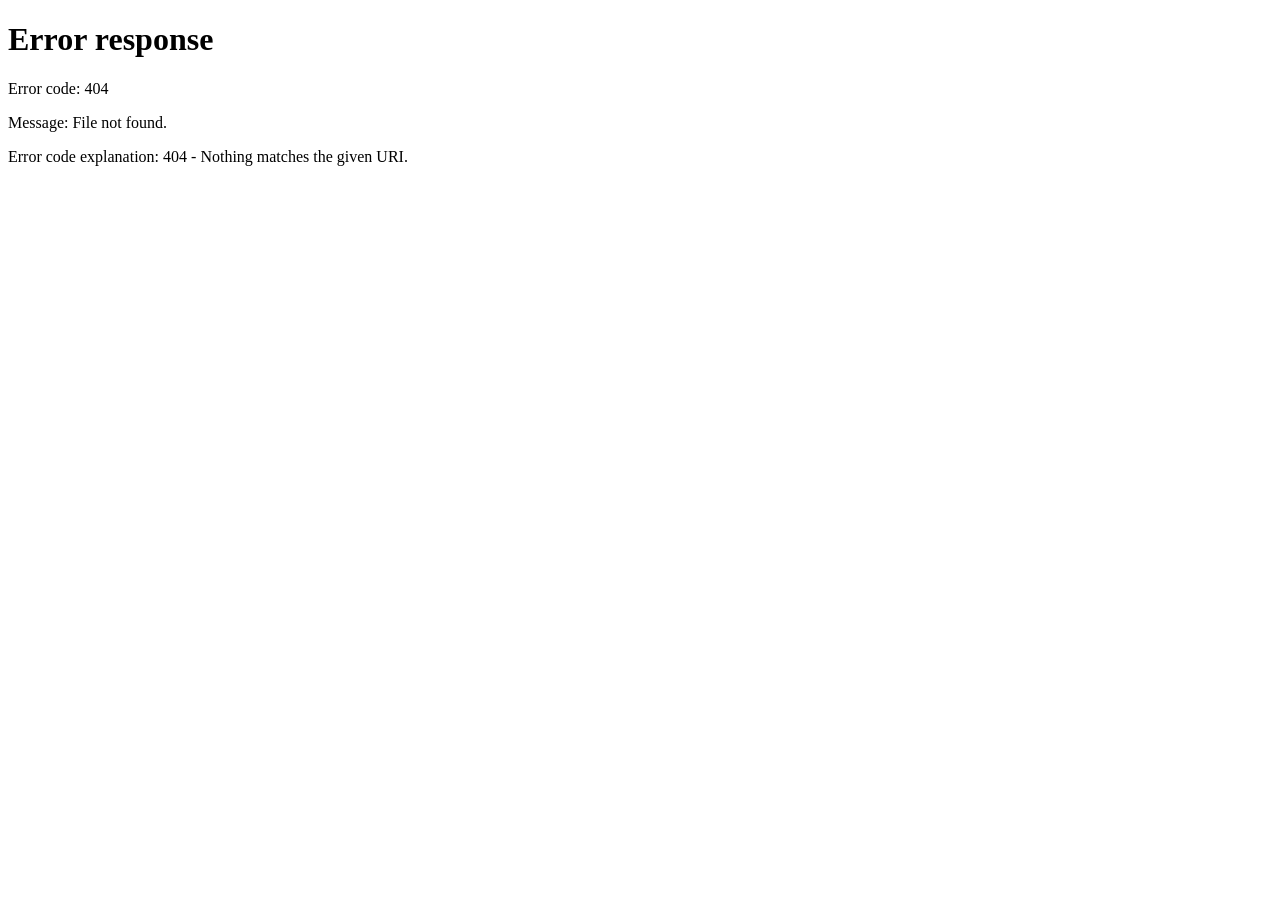
==== docs/html/resultados.html @ 4c5f17e5 "Se añade la funcionalidad completa del juego" ====
<!DOCTYPE html>
<html lang="es">
<head>
    <meta charset="UTF-8">
    <meta http-equiv="X-UA-Compatible" content="IE=edge">
    <meta name="viewport" content="width=device-width, initial-scale=1.0">
    
    <!-- Script principal -->    
    <script type="module" src="../js/main.js"></script>
    
    <!-- Fuentes y estilo -->  
    <link href="https://fonts.googleapis.com/css2?family=Pixelify+Sans" rel="stylesheet">
    <link rel="stylesheet" href="../css/style.css">
    <link rel="stylesheet" href="../css/resultados.css">
    
    <title>Pixel Copier</title>
</head>
<body>
    <div class="wrapper">
        <div class="inner">
        
            <div class="top-squares">
                <div class="sq orange"></div>
                <div class="sq yellow"></div>
                <div class="sq green"></div>
                <div class="sq blue"></div>
            </div>
            
            <!-- Icono superior (Reloj de arena o Trofeo) -->
            <div class="icon-container">
                <span id="resultado-icono"></span>
            </div>
            
            <!-- COMPLETADO o TIEMPO AGOTADO -->
            <h1 id="resultado-titulo"></h1>

            <!-- Caja de porcentaje -->
            <div class="precision-box">
                <p class="precision-label">PRECISIÓN FINAL</p>
                <p id="precision-valor" class="precision-porcentaje">0%</p>
            </div>

            <!-- Mensaje: ¡Enhorabuena! o ¡Casi lo logras! -->
            <div class="resultado-mensaje">
                <p id="mensaje"></p>
            </div>

            <!-- Botón para volver a jugar -->
            <div class="btn-container" style="margin-top: 30px;">
                <button type="button" id="btn-jugar-nuevo">JUGAR DE NUEVO</button>
            </div>
        </div>
    </div>
</body>
</html>
---- docs/css/style.css ----
/* Estilos generales */

:root {
    --bg-color: #F8F5E6;
    --btn-green: #377053;
    --text-dark: #111111;
    --text-muted: #888888;
    --border-thick: 3px solid #111111;
    --border-thin: 1px solid #111111;
}

* {
    box-sizing: border-box;
    margin: 0;
    padding: 0;
}

body {
    background-color: #E0E0E0;
    display: flex;
    justify-content: center;
    align-items: center;
    height: 100vh;
    font-family: 'Pixelify Sans', monospace;
    color: var(--text-dark);
}

.wrapper {
    background-color: var(--bg-color);
    border: var(--border-thick);
    padding: 6px;
    box-shadow: 12px 12px 0px #1a1a1a;
    width: 100%;
    max-width: 650px;
}

.inner {
    border: var(--border-thin);
    padding: 50px 60px 40px 60px;
    display: flex;
    flex-direction: column;
    align-items: center;
}

.top-squares {
    display: flex;
    gap: 4px;
    margin-bottom: 25px;
}

.sq { width: 8px; height: 8px; }
.sq.orange { background-color: #E25E2B; }
.sq.yellow { background-color: #F1A327; }
.sq.green  { background-color: #377053; }
.sq.blue   { background-color: #2F59BD; }

h1 {
    font-size: 2.8rem;
    letter-spacing: 2px;
    margin-bottom: 15px;
    text-transform: uppercase;
}

.subtitle {
    color: var(--text-muted);
    font-size: 1.1rem;
    letter-spacing: 1px;
    margin-bottom: 50px;
}

form {
    width: 100%;
    max-width: 480px;
    display: flex;
    flex-direction: column;
    gap: 25px;
    margin-bottom: 40px;
    align-items: center;
}

.input-group {
    display: flex;
    align-items: center;
    justify-content: space-between;
    width: 100%;
    position: relative;
}

.label-container {
    display: flex;
    align-items: center;
    gap: 12px;
    font-size: 1.3rem;
    width: 180px;
}

.icon {
    width: 20px;
    height: 20px;
    fill: var(--text-dark);
}

input {
    flex-grow: 1;
    padding: 12px 15px;
    font-family: 'Pixelify Sans', monospace;
    font-size: 1.2rem;
    border: 2px solid var(--text-dark);
    background-color: #FFFFFF;
    outline: none;
}

input::placeholder {
    color: #C0C0C0;
    letter-spacing: 1px;
}

.btn-container {
    display: flex;
    justify-content: center;
    margin-top: 10px;
    width: 100%;
}

button {
    background-color: var(--btn-green);
    color: #FFFFFF;
    font-family: 'Pixelify Sans', monospace;
    font-size: 1.3rem;
    border: 2px solid var(--text-dark);
    padding: 12px 40px;
    cursor: pointer;
    box-shadow: 6px 6px 0px var(--text-dark);
    transition: all 0.1s ease;
    text-transform: uppercase;
}

button:hover {
    background-color: #438e65; 
}

button:active {
    box-shadow: 2px 2px 0px var(--text-dark);
    transform: translate(4px, 4px);
}

.divider {
    display: flex;
    align-items: center;
    width: 100%;
    gap: 15px;
    margin-bottom: 20px;
}

.line {
    flex-grow: 1;
    height: 3px;
    background-color: var(--text-dark);
}

.center-square {
    width: 8px;
    height: 8px;
    background-color: var(--text-dark);
}

.footer-text {
    color: var(--text-muted);
    font-size: 1rem;
    letter-spacing: 1px;
}
---- docs/css/resultados.css ----
/* Estilos propios de la vista de resultados */

.resultados-wrapper {
    display: flex;
    justify-content: center;
    align-items: center;
    min-height: 100vh;
    padding: 20px;
}

.resultados-inner {
    background-color: var(--bg-color, #F8F5E6);
    border: 4px solid var(--text-dark, #1a1a1a);
    box-shadow: 12px 12px 0px var(--text-dark, #1a1a1a);
    padding: 40px;
    max-width: 550px;
    width: 100%;
    text-align: center;
    position: relative;
    color: var(--text-dark, #1a1a1a);
}

.icon-container {
    font-size: 3rem;
    margin-bottom: 10px;
}

.resultados-inner h1 {
    font-family: 'Pixelify Sans', sans-serif;
    font-size: 2rem;
    margin-bottom: 30px;
    letter-spacing: 2px;
}

/* Caja del porcentaje */
.precision-box {
    background-color: white;
    border-top: 3px solid var(--text-dark, #1a1a1a);
    border-bottom: 3px solid var(--text-dark, #1a1a1a);
    padding: 30px 0;
    margin-bottom: 30px;
}

.precision-label {
    font-family: 'Courier New', Courier, monospace;
    font-size: 0.9rem;
    color: #777;
    text-transform: uppercase;
    letter-spacing: 1px;
    margin-bottom: 10px;
}

.precision-porcentaje {
    font-family: 'Pixelify Sans', sans-serif;
    font-size: 5rem;
    color: #417B69;
    margin: 0;
    line-height: 1;
}

.resultado-mensaje {
    font-family: 'Courier New', Courier, monospace;
    font-size: 1.1rem;
    font-weight: bold;
    line-height: 1.6;
    margin-bottom: 30px;
}

.resultado-mensaje p {
    margin: 0;
}
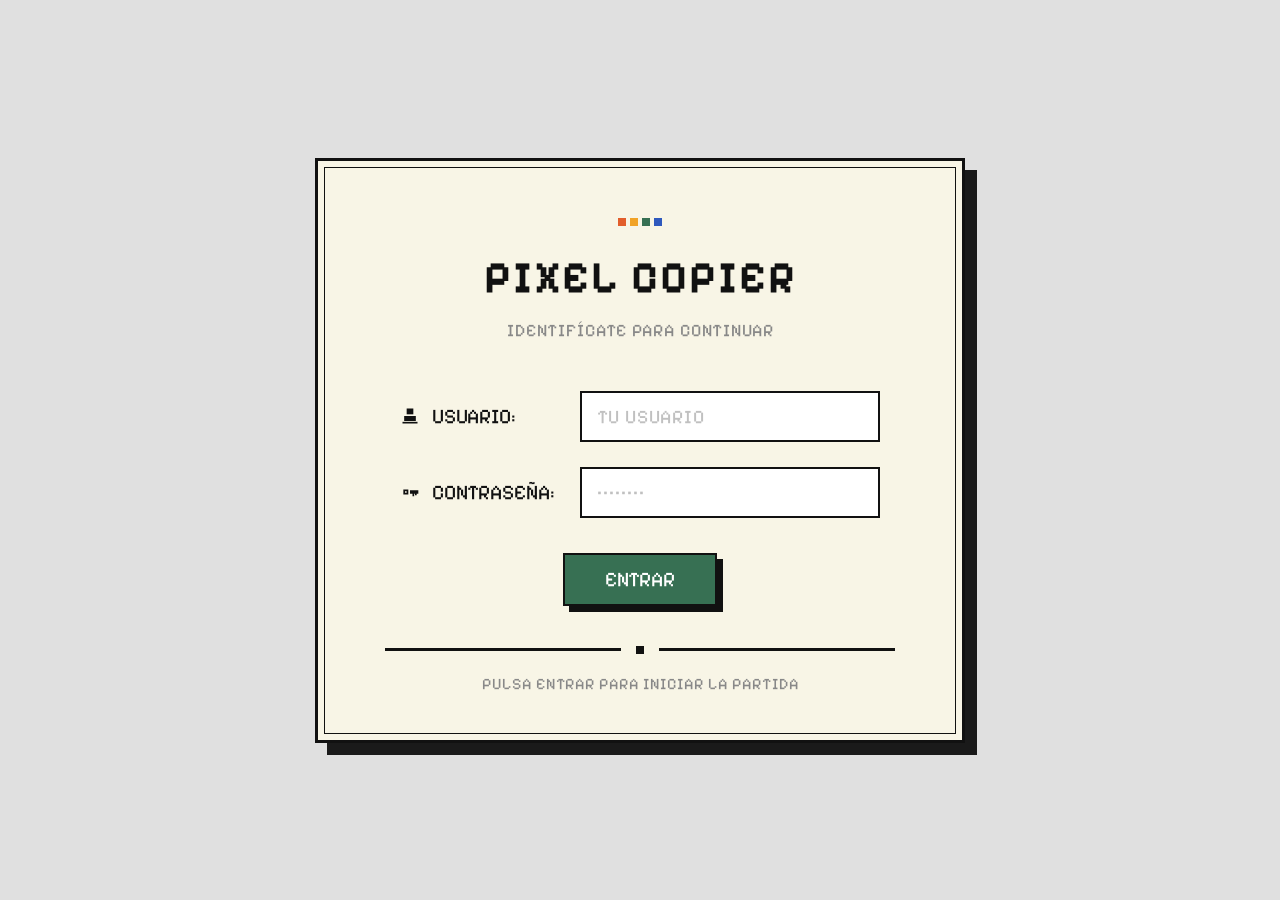
==== commit 2a407254: "Añadido botón "Salir" en resultados y pequeños cambios de estilos." ====
--- a/docs/html/resultados.html
+++ b/docs/html/resultados.html
@@ -48,6 +48,8 @@
             <!-- Botón para volver a jugar -->
             <div class="btn-container" style="margin-top: 30px;">
                 <button type="button" id="btn-jugar-nuevo">JUGAR DE NUEVO</button>
+                <p>&nbsp;&nbsp;&nbsp;&nbsp;</p>
+                <button type="button" id="btn-salir">SALIR</button>
             </div>
         </div>
     </div>
--- a/docs/css/resultados.css
+++ b/docs/css/resultados.css
@@ -68,4 +68,4 @@
 
 .resultado-mensaje p {
     margin: 0;
-}
+}
